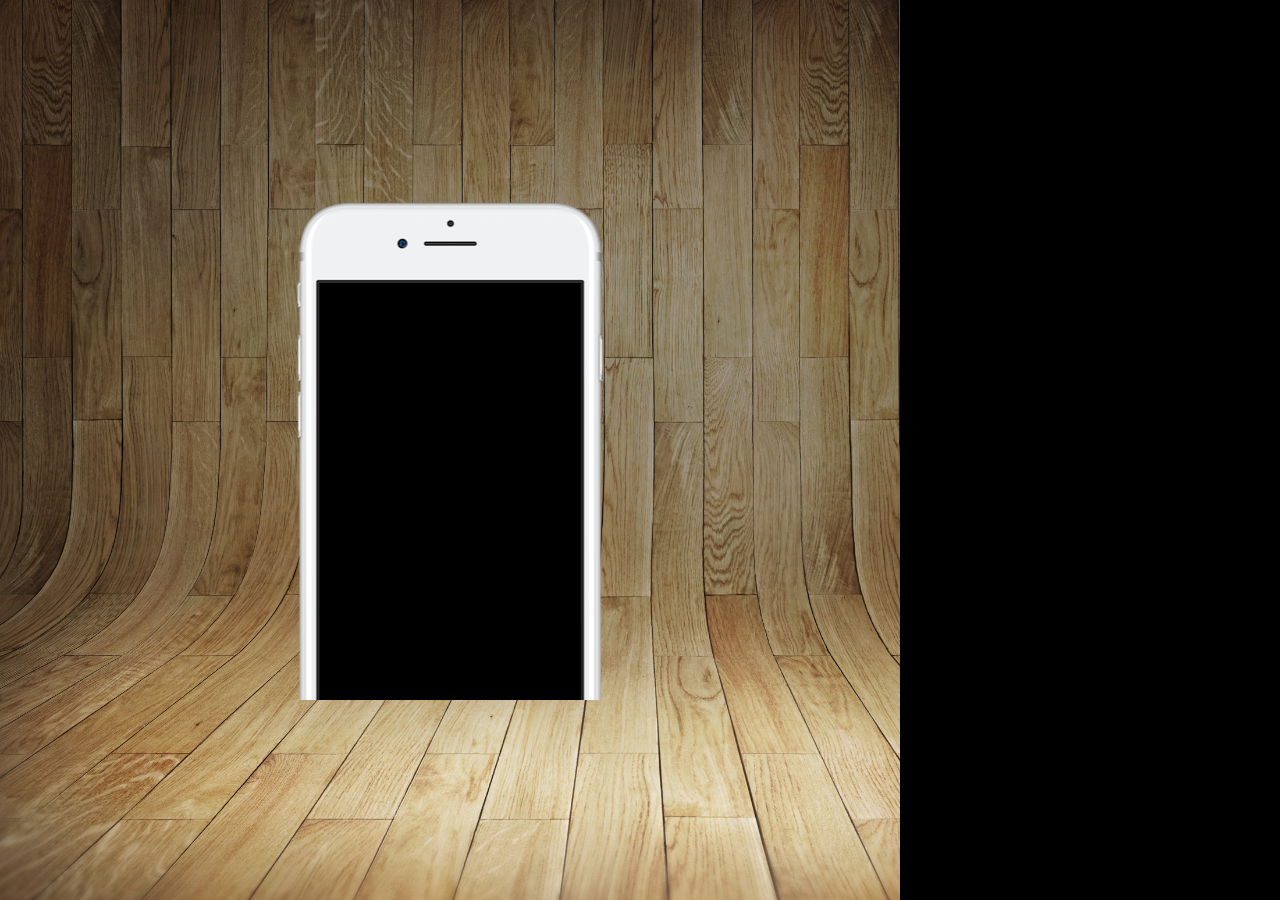
==== index.html @ f4a91de7 "Colocando os estudos em dia" ====
<!DOCTYPE html>
<html lang="pt-br">
<head>
    <meta charset="UTF-8">
    <meta http-equiv="X-UA-Compatible" content="IE=edge">
    <meta name="viewport" content="width=device-width, initial-scale=1.0">
    <link rel="shortcut icon" href="favicon.ico" type="image/x-icon">
    <link rel="stylesheet" href="./css/style.css">
    <title>Redes Sociais</title>
</head>
<body>
    <main>
        <section id="telefone">

        </section>
        <section id="redes-sociais">

        </section>
    </main>
</body>
</html>
---- css/style.css ----
@charset "UTF-8";

* {
    padding: 0px;
    margin: 0px;
    font-family: Arial, Helvetica, sans-serif;
}

html, body {
    height: 100vh;
    width: 100vh;
    background-color: black;
}

body {
    background: url(../image/fundo-madeira.jpg) no-repeat top center;
    background-size: cover;
    background-attachment: fixed;
}

main {
    height: 100vh;
    position: relative;
    
}

section#telefone {
    position: absolute;
    top: 50%;
    left: 50%;
    transform: translate(-50%, -50%);
    height: 500px;
    width: 311px;
    background: url(../image/frame-iphone.png) no-repeat;
}
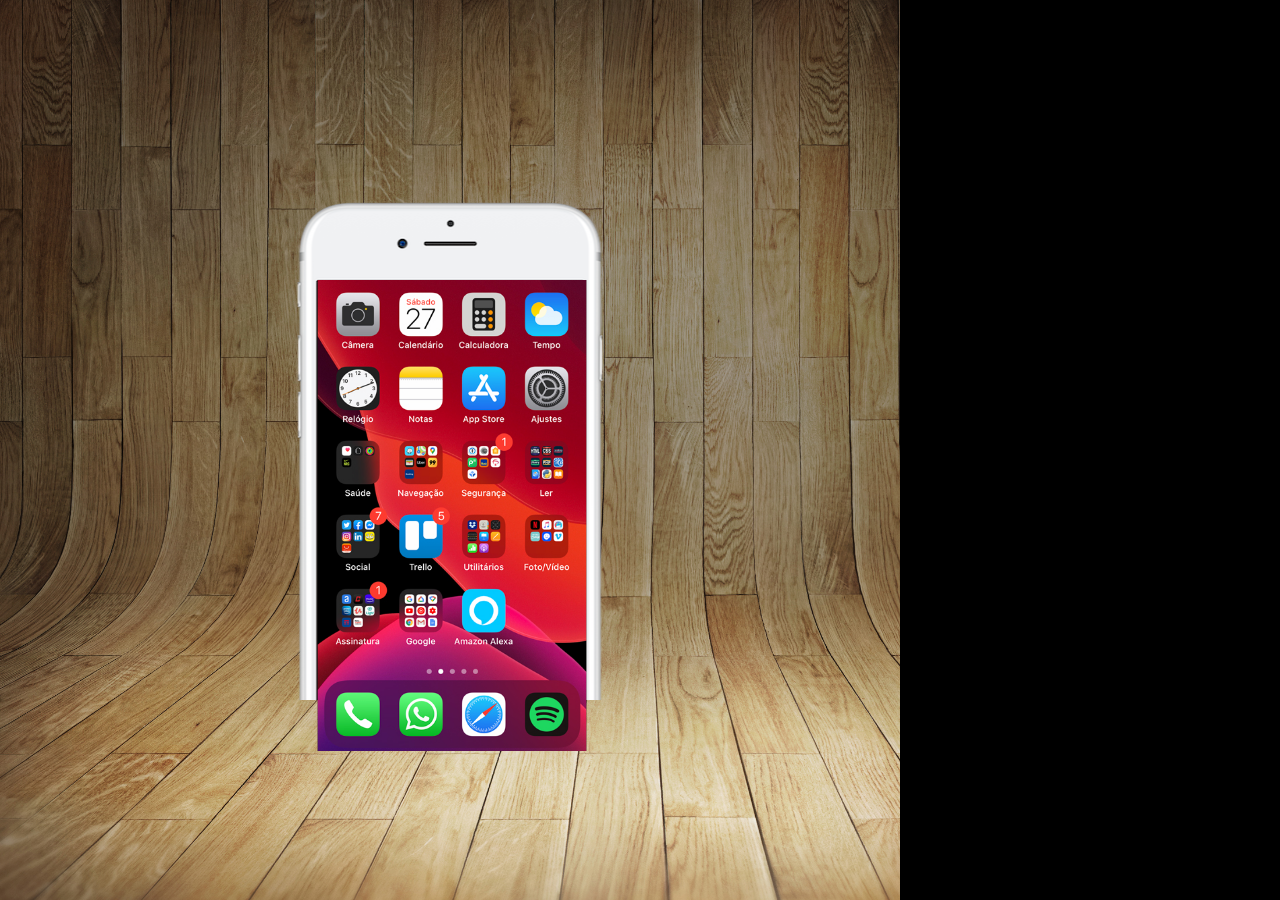
==== commit 11e28f18: "02:49 madrugada" ====
--- a/index.html
+++ b/index.html
@@ -11,7 +11,7 @@
 <body>
     <main>
         <section id="telefone">
-
+            <iframe src="home.html" name="tela" id="tela" frameborder="0"></iframe>
         </section>
         <section id="redes-sociais">
 
--- a/css/style.css
+++ b/css/style.css
@@ -32,4 +32,12 @@
     height: 500px;
     width: 311px;
     background: url(../image/frame-iphone.png) no-repeat;
+}
+
+iframe#tela {
+    position: relative;
+    top: 80px;
+    left: 23px;
+    width: 269px;
+    height: 471px;
 }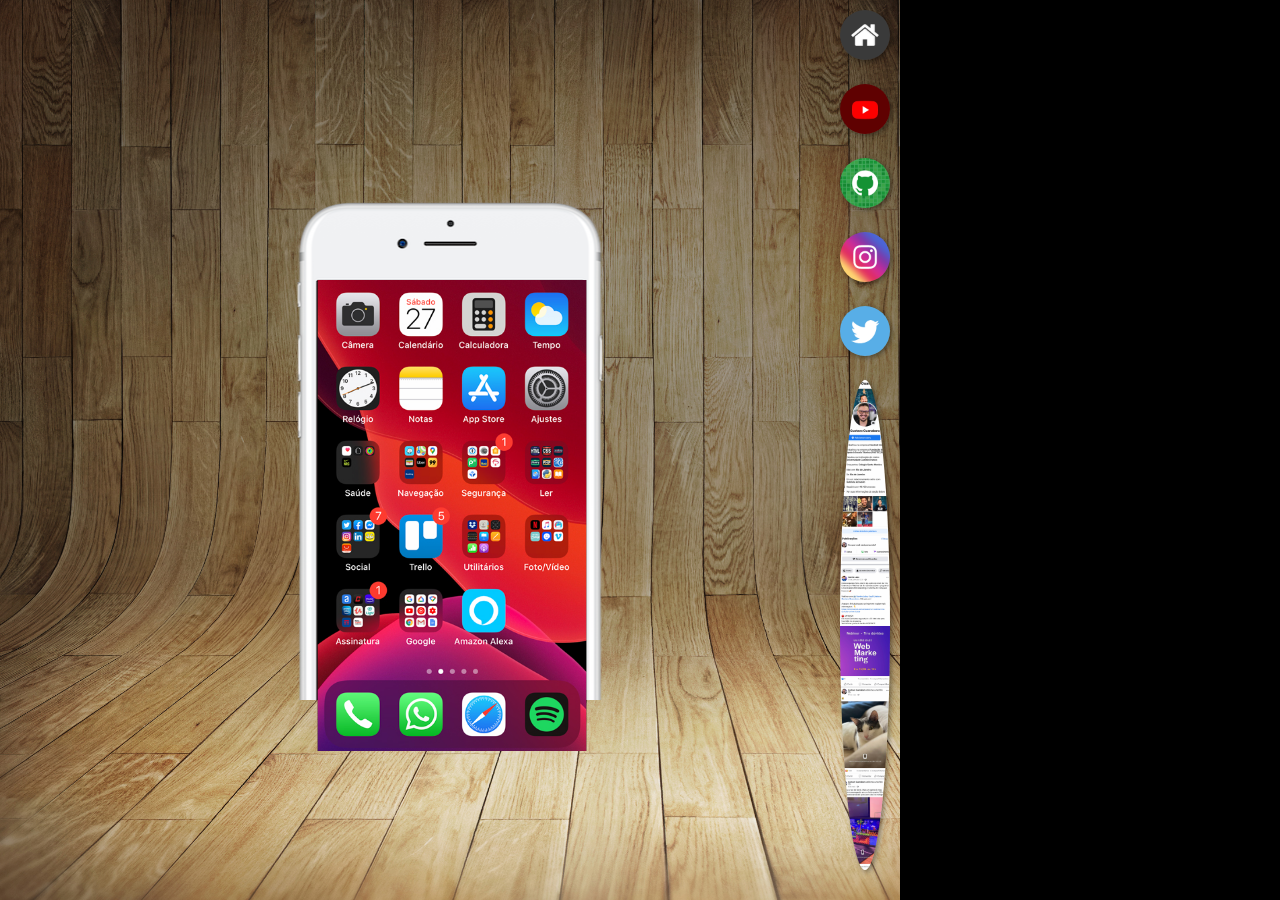
==== commit a057b3fa: "Btns" ====
--- a/index.html
+++ b/index.html
@@ -11,10 +11,17 @@
 <body>
     <main>
         <section id="telefone">
-            <iframe src="home.html" name="tela" id="tela" frameborder="0"></iframe>
+            <iframe src="home.html" name="tela" id="tela" frameborder="0">
+                Seu navegador não compativel com está tecnologia meu nobre.
+            </iframe>
         </section>
         <section id="redes-sociais">
-
+            <a href="#" target="tela"><img src="image/logo-home.jpg" alt="Home"></a><br>
+            <a href="#" target="tela"><img src="image/logo-youtube.jpg" alt="Youtube"></a><br>
+            <a href="#" target="tela"><img src="image/logo-github.jpg" alt="GitHub"></a><br>
+            <a href="#" target="tela"><img src="image/logo-instagram.jpg" alt="logo-instagram"></a><br>
+            <a href="#" target="tela"><img src="image/logo-twitter.jpg" alt="Twitter"></a><br>
+            <a href="#" target="tela"><img src="image/tela-facebook.jpg" alt="Facebook"></a>
         </section>
     </main>
 </body>
--- a/css/style.css
+++ b/css/style.css
@@ -40,4 +40,23 @@
     left: 23px;
     width: 269px;
     height: 471px;
+}
+
+section#redes-sociais {
+    text-align: right;
+}
+
+section#redes-sociais img {
+    width: 50px;
+    margin: 10px;
+    border-radius: 50%;
+    box-shadow: 2px 2px 5px rgba(0, 0, 0, 0.404);
+    box-sizing: border-box
+}
+
+section#redes-sociais img:hover {
+    border: 2px solid rgba(255, 255, 255, 0.623);
+    transform: translate(-2px, -2px);
+    box-shadow: 5px 5px 10px rgba(0, 0, 0, 0.63);
+    transition: transform 0.5s;
 }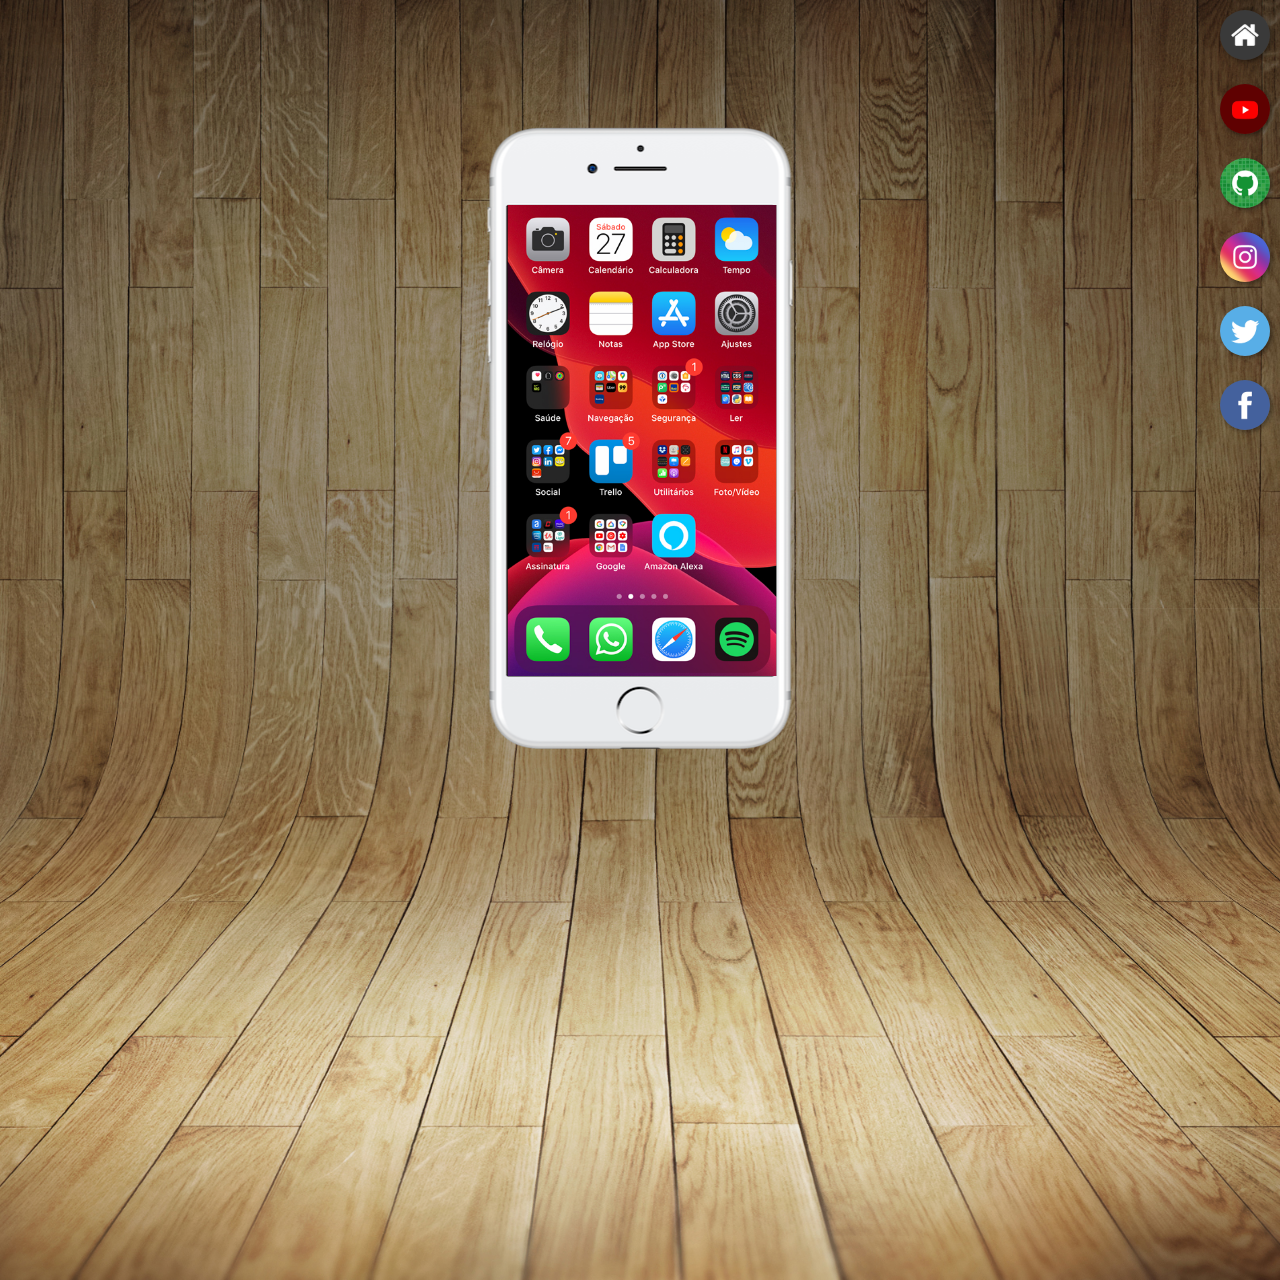
==== commit f152ac62: "Fix bugs" ====
--- a/index.html
+++ b/index.html
@@ -21,7 +21,7 @@
             <a href="#" target="tela"><img src="image/logo-github.jpg" alt="GitHub"></a><br>
             <a href="#" target="tela"><img src="image/logo-instagram.jpg" alt="logo-instagram"></a><br>
             <a href="#" target="tela"><img src="image/logo-twitter.jpg" alt="Twitter"></a><br>
-            <a href="#" target="tela"><img src="image/tela-facebook.jpg" alt="Facebook"></a>
+            <a href="#" target="tela"><img src="image/logo-facebook.jpg" alt="Facebook"></a>
         </section>
     </main>
 </body>
--- a/css/style.css
+++ b/css/style.css
@@ -7,15 +7,16 @@
 }
 
 html, body {
-    height: 100vh;
-    width: 100vh;
+    height: 100vw;
+    width: 100vw;
     background-color: black;
 }
 
 body {
     background: url(../image/fundo-madeira.jpg) no-repeat top center;
     background-size: cover;
-    background-attachment: fixed;
+   
+    position: fixed;
 }
 
 main {
@@ -29,7 +30,7 @@
     top: 50%;
     left: 50%;
     transform: translate(-50%, -50%);
-    height: 500px;
+    height: 650px;
     width: 311px;
     background: url(../image/frame-iphone.png) no-repeat;
 }
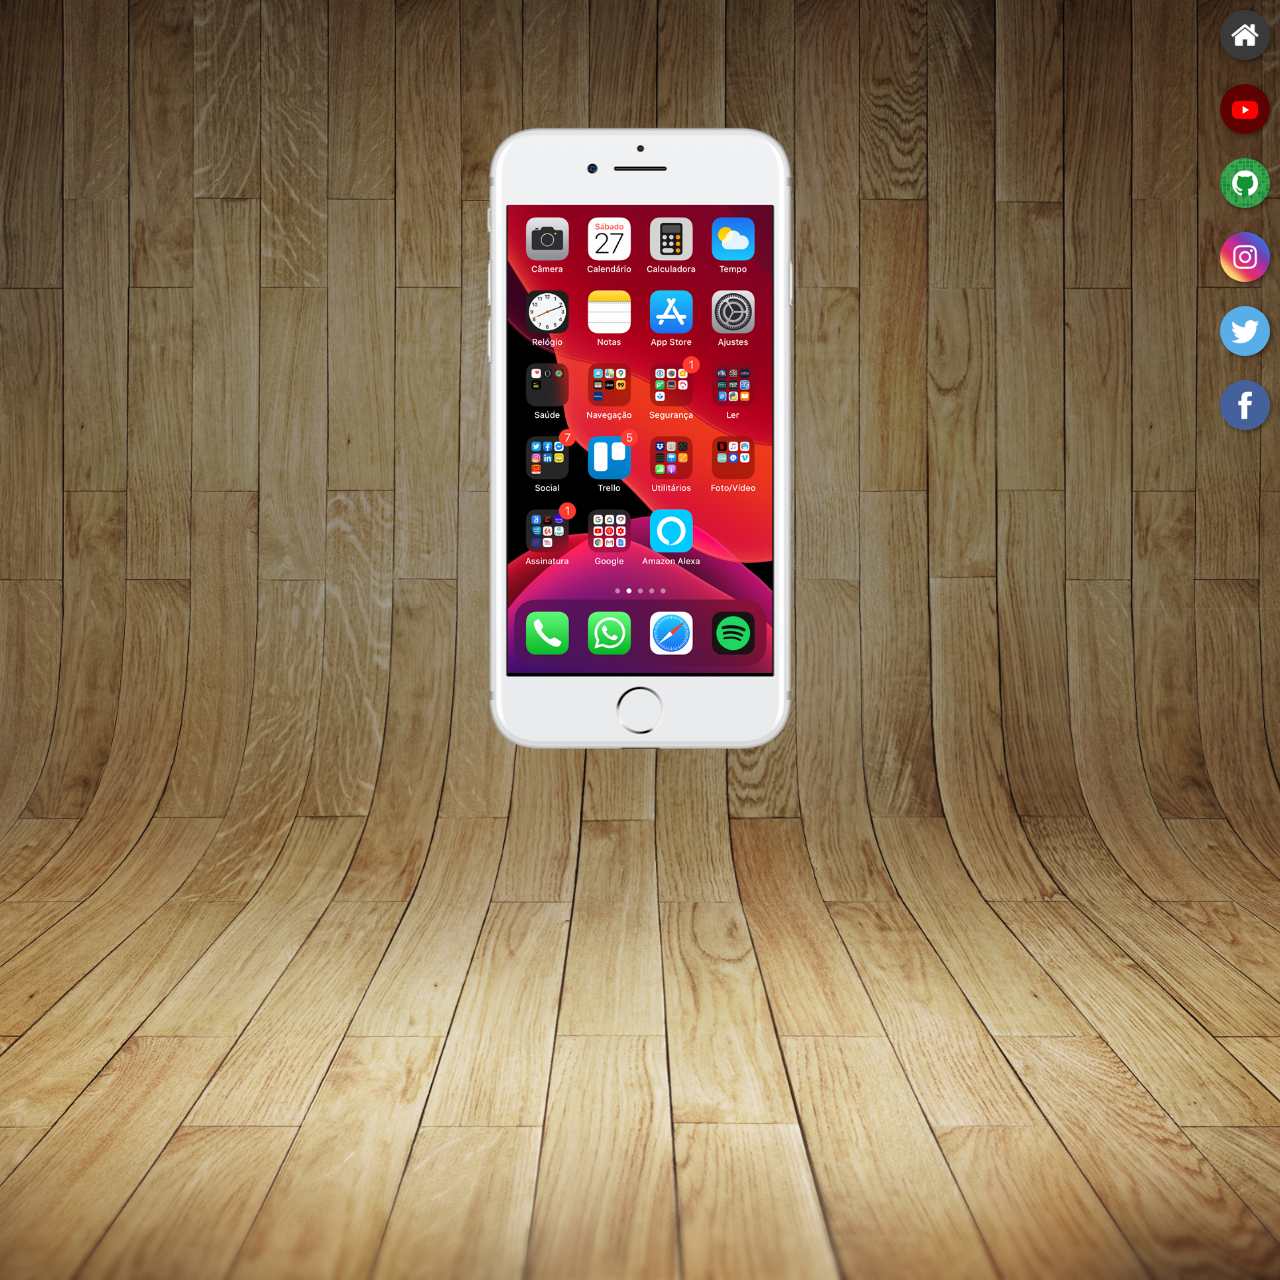
==== commit e37b455b: "Projeto Finalizado" ====
--- a/index.html
+++ b/index.html
@@ -16,12 +16,12 @@
             </iframe>
         </section>
         <section id="redes-sociais">
-            <a href="#" target="tela"><img src="image/logo-home.jpg" alt="Home"></a><br>
-            <a href="#" target="tela"><img src="image/logo-youtube.jpg" alt="Youtube"></a><br>
-            <a href="#" target="tela"><img src="image/logo-github.jpg" alt="GitHub"></a><br>
-            <a href="#" target="tela"><img src="image/logo-instagram.jpg" alt="logo-instagram"></a><br>
-            <a href="#" target="tela"><img src="image/logo-twitter.jpg" alt="Twitter"></a><br>
-            <a href="#" target="tela"><img src="image/logo-facebook.jpg" alt="Facebook"></a>
+            <a href="home.html" target="tela"><img src="image/logo-home.jpg" alt="Home"></a><br>
+            <a href="youtube.html" target="tela"><img src="image/logo-youtube.jpg" alt="Youtube"></a><br>
+            <a href="github.html" target="tela"><img src="image/logo-github.jpg" alt="GitHub"></a><br>
+            <a href="instagram.html" target="tela"><img src="image/logo-instagram.jpg" alt="logo-instagram"></a><br>
+            <a href="twitter.html" target="tela"><img src="image/logo-twitter.jpg" alt="Twitter"></a><br>
+            <a href="facebook.html" target="tela"><img src="image/logo-facebook.jpg" alt="Facebook"></a>
         </section>
     </main>
 </body>
--- a/css/style.css
+++ b/css/style.css
@@ -17,6 +17,7 @@
     background-size: cover;
    
     position: fixed;
+    overflow: hidden;
 }
 
 main {
@@ -33,14 +34,16 @@
     height: 650px;
     width: 311px;
     background: url(../image/frame-iphone.png) no-repeat;
+    
 }
 
 iframe#tela {
     position: relative;
     top: 80px;
     left: 23px;
-    width: 269px;
+    width: 265px;
     height: 471px;
+    
 }
 
 section#redes-sociais {
